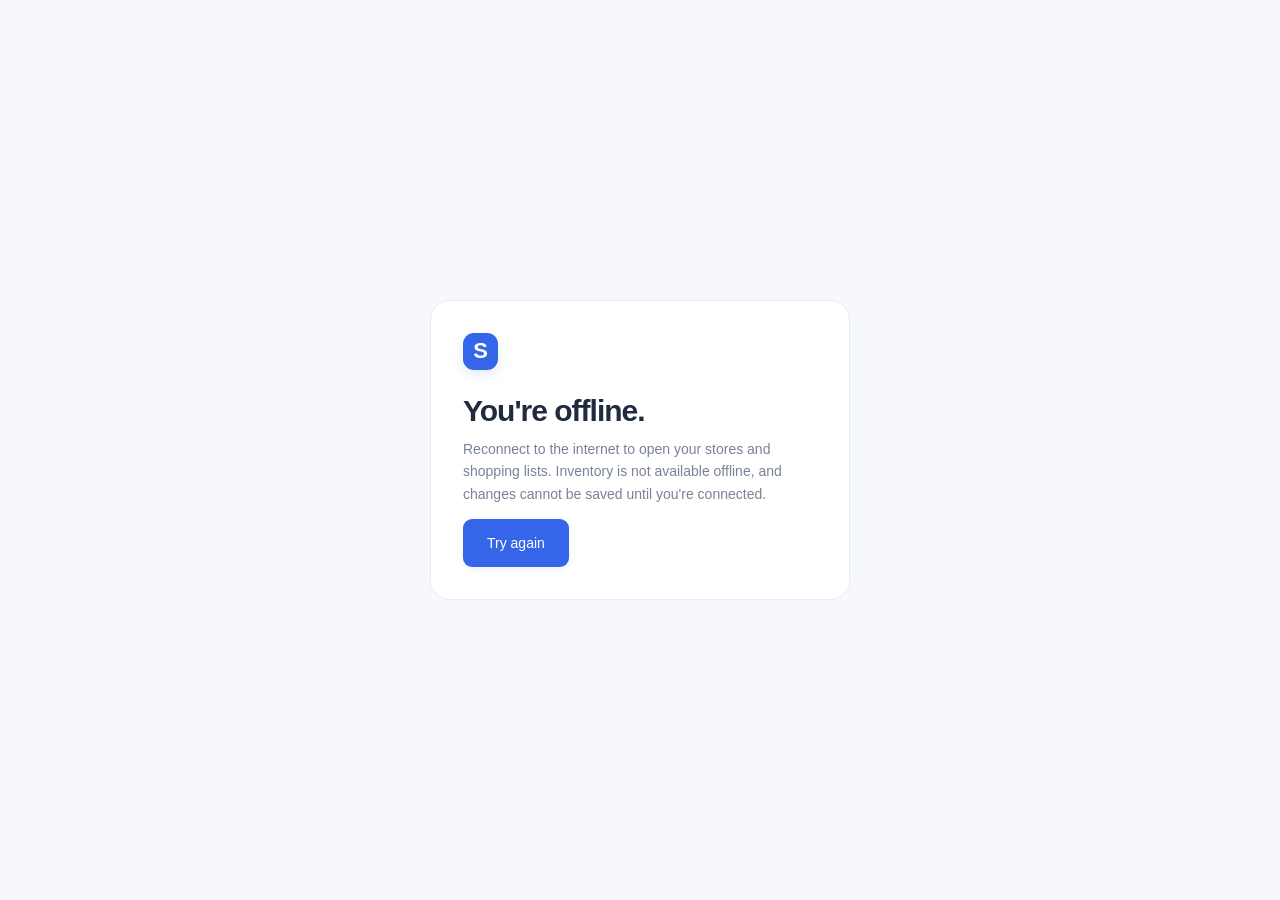
==== static/offline.html @ 5bd56369 "initial commit" ====
<!doctype html>
<html lang="en">
<head>
  <meta charset="utf-8">
  <meta name="viewport" content="width=device-width, initial-scale=1, viewport-fit=cover">
  <meta name="theme-color" content="#3565e8">
  <title>You're offline | Stockroom</title>
  <link rel="stylesheet" href="/static/style.css">
  <link rel="stylesheet" href="/static/mobile.css">
</head>
<body class="offline-page">
  <main class="offline-card">
    <span class="brand-icon" aria-hidden="true">S</span>
    <h1>You're offline.</h1>
    <p class="muted">Reconnect to the internet to open your stores and shopping lists. Inventory is not available offline, and changes cannot be saved until you're connected.</p>
    <a class="primary" href="/">Try again</a>
  </main>
</body>
</html>
---- static/style.css ----
:root{font-family:Inter,ui-sans-serif,-apple-system,BlinkMacSystemFont,"Segoe UI",sans-serif;color:#202b3e;background:#f6f8fc;font-synthesis:none;font-size:14px;--blue:#3565e8;--muted:#788397;--border:#e8edf4}
*{box-sizing:border-box}body{margin:0}button,input,select{font:inherit}button{border:1px solid #dfe5ef;border-radius:8px;background:white;color:#45526a;padding:10px 15px;cursor:pointer;font-weight:550;transition:background .15s}button:hover{background:#f0f4ff}button:disabled{cursor:default;opacity:.5}.primary{background:var(--blue);border-color:var(--blue);color:white;box-shadow:0 3px 6px #3565e814}.primary:hover{background:#2854cf}input,select{border:1px solid #dde4ef;border-radius:7px;padding:10px 12px;background:white;color:#27354b;min-width:0}input:focus,select:focus,button:focus-visible,a:focus-visible{outline:2px solid #88a8ff;outline-offset:2px}a{color:inherit;text-decoration:none}h1,h2,h3,p{margin-top:0}h1{font-size:30px;letter-spacing:-1px;margin-bottom:10px;font-weight:650}h2{font-size:17px;margin-bottom:6px}h3{font-size:17px}p{line-height:1.6}.muted{color:var(--muted)}.small{font-size:12px}.eyebrow{font-size:10px;font-weight:750;letter-spacing:1.8px;color:#8190ab;margin-bottom:10px}.sidebar{position:fixed;inset:0 auto 0 0;width:224px;background:white;border-right:1px solid var(--border);padding:32px 20px;display:flex;flex-direction:column}.brand{display:flex;align-items:center;font-size:24px;font-weight:750;letter-spacing:-1px;margin-bottom:52px}.brand-icon{display:inline-flex;align-items:center;justify-content:center;flex-shrink:0;width:35px;height:37px;border-radius:11px;background:var(--blue);color:white;font-size:22px;font-weight:750;box-shadow:0 5px 12px #3565e820;margin-right:9px}.brand-dot{color:var(--blue)}.nav-caption{color:#9aa4b7;letter-spacing:1.5px;font-size:10px;margin-left:14px;font-weight:700}.nav-item{display:flex;align-items:center;gap:12px;width:100%;text-align:left;border:0;padding:13px 14px;margin:5px 0;font-size:13px;color:#788397;font-weight:550}.nav-item>span:first-child{font-size:21px;width:21px}.nav-item.active{background:#edf2ff;color:var(--blue)}.nav-badge{margin-left:auto;border-radius:5px;font-size:10px;background:#e3eaff;padding:3px 6px;color:var(--blue)}.sidebar-note{margin-top:auto;background:#f8faff;border:1px solid var(--border);padding:17px 12px;font-size:10px;border-radius:10px;color:#69758d}.sidebar-note p{font-size:12px;margin:10px 0 0;line-height:1.8}.live-dot{display:inline-block;width:6px;height:6px;border-radius:50%;background:#42ad8f;margin-right:6px}.sign-out{font-size:12px;border:0;margin-top:14px;background:none}.workspace{margin-left:224px}.topbar{height:78px;padding:0 38px;display:flex;justify-content:space-between;align-items:center;border-bottom:1px solid var(--border);background:#fff;font-size:12px;color:#8b94a6}.topbar strong{font-weight:500;color:#57627a}.separator{margin:0 14px;color:#c5ccda}.team-label{display:flex;align-items:center;gap:10px;color:#58667c}.avatar{width:29px;height:29px;border-radius:50%;background:#eaf0ff;display:grid;place-items:center;color:#5577c4;font-size:11px}.page-content{padding:36px 38px;max-width:1700px;margin:0 auto}.page-heading{display:flex;align-items:center;justify-content:space-between;gap:20px;margin-bottom:25px}.page-heading p:last-child{margin-bottom:0}.heading-actions{display:flex;gap:10px}.week-strip{display:flex;align-items:center;justify-content:space-between;gap:14px;border:1px solid var(--border);border-radius:10px;background:white;padding:13px 18px;margin-bottom:22px}.week-strip>div{display:flex;align-items:center;gap:12px}.week-strip label{font-weight:550;font-size:12px}.week-strip input{padding:6px 9px;font-size:12px;border-color:transparent;background:#f6f8fc}.week-icon{color:var(--blue);font-size:21px}.week-buttons button{padding:6px 10px;font-size:12px}.stats{display:grid;grid-template-columns:repeat(4,1fr);gap:18px;margin-bottom:28px}.stat{border:1px solid var(--border);background:white;border-radius:11px;padding:20px;display:flex;flex-direction:column;gap:9px}.stat-label{display:flex;justify-content:space-between;align-items:center;font-size:12px;color:#65728a}.stat-symbol{display:grid;place-items:center;width:29px;height:29px;border-radius:8px;font-size:17px}.blue{background:#edf2ff;color:#567cef}.green{background:#eaf8f1;color:#42a887}.orange{background:#fff4e7;color:#de9950}.purple{background:#f2edff;color:#9676d6}.stat strong{font-size:30px;font-weight:650;letter-spacing:-1px}.panel{border:1px solid var(--border);background:white;border-radius:12px;overflow:hidden}.panel-heading{display:flex;align-items:center;justify-content:space-between;gap:16px;padding:23px}.panel-heading p{margin:0}.table-actions{display:flex;align-items:center;gap:10px}.table-actions button{font-size:12px}.filters{padding:0 23px 20px;display:flex;align-items:center;gap:10px}.filters input{width:260px;font-size:12px;background:#fbfcfe}.filters select{font-size:12px}.filters>span{margin-left:auto;white-space:nowrap}.table-scroll{overflow-x:auto}table{border-collapse:collapse;width:100%;text-align:left;white-space:nowrap}th{background:#f9fafd;border-top:1px solid var(--border);border-bottom:1px solid var(--border);padding:14px 10px;color:#8791a4;font-size:10px;font-weight:650;text-transform:uppercase;letter-spacing:.4px}th:first-child,td:first-child{padding-left:23px}td{padding:16px 10px;border-bottom:1px solid #f0f3f7;font-size:12px}tbody tr:last-child td{border-bottom:0}td input[type=number]{width:76px;padding:7px 8px;font-size:12px}td input[type=checkbox]{width:16px;height:16px;accent-color:var(--blue);cursor:pointer}.product-name{font-weight:600;color:#334059;white-space:normal;min-width:140px;max-width:240px;overflow-wrap:anywhere}.product-dept{font-size:10px;color:#8a96a9;margin-top:5px}.status{font-size:10px;display:inline-block;padding:5px 8px;border-radius:5px}.status.in{color:#29876e;background:#eaf7f1}.status.out{color:#c07829;background:#fff3e4}.status.unknown{color:#8791a4;background:#f1f3f7}.sold{font-weight:650}.adjustment{color:#bd792f;font-size:10px;max-width:85px;white-space:normal}.stock-out-button{font-size:10px;padding:4px 7px;border:0;color:#b57a33;background:#fff8ed;margin-top:4px;display:block}.remove-product{border:0;color:#97a3b7;padding:5px;font-size:17px}.panel-footer{border-top:1px solid var(--border);padding:15px 23px;display:flex;justify-content:space-between;color:#93a0b3;font-size:10px}.info-note{margin-top:22px;border-left:3px solid #cbd8f7;padding:2px 15px;color:#8491a7;font-size:11px;max-width:960px}.info-note strong{font-weight:600;color:#71809a}.info-note p{margin:5px 0 0}.notice{padding:12px 16px;margin-bottom:20px;border:1px solid #cbe7dc;background:#effaf5;color:#29755c;border-radius:8px;font-size:12px}.notice.error,.error{color:#b23f3f}.notice.error{background:#fff1f1;border-color:#f1caca}.empty-state{text-align:center;padding:50px 20px}.empty-state p{max-width:380px;margin:0 auto;font-size:13px}.empty-icon{display:inline-grid;place-items:center;width:52px;height:52px;border-radius:14px;background:#edf2ff;color:#6c8fe6;font-size:28px;margin-bottom:18px}.department-cards{display:grid;grid-template-columns:repeat(auto-fill,minmax(220px,1fr));gap:15px;padding:0 23px 23px}.department-card{padding:20px;border:1px solid var(--border);border-radius:10px;overflow-wrap:anywhere}.department-card button{font-size:11px}.department-card p{font-size:12px}.department-card h3{font-size:15px}dialog{width:420px;max-width:calc(100% - 30px);border:1px solid var(--border);border-radius:16px;padding:28px;box-shadow:0 24px 90px #18264330}dialog::backdrop{background:#14233f66;backdrop-filter:blur(3px)}.dialog-heading{display:flex;justify-content:space-between;align-items:center;margin-bottom:10px}.dialog-heading button{border:0;font-size:22px;padding:3px 8px}.dialog-heading h2{font-size:21px}form label{display:block;font-weight:550;font-size:12px;margin:20px 0 8px}dialog input,dialog select,.login-card input{width:100%}.full-width{width:100%;margin-top:24px}.login-page{min-height:100vh;display:grid;place-items:center;background:radial-gradient(ellipse at 25% 20%,#e5edff,transparent 60%),#f7f9fe;padding:25px}.login-card{width:430px;max-width:100%;background:white;border:1px solid var(--border);border-radius:20px;padding:40px;box-shadow:0 20px 80px #47649812}.login-card>.brand-icon{margin-bottom:30px}.login-card h1{font-size:29px}.login-card>.small{margin-top:22px;margin-bottom:0;text-align:center}.sr-only{position:absolute;width:1px;height:1px;padding:0;margin:-1px;overflow:hidden;clip:rect(0,0,0,0);white-space:nowrap;border:0}[hidden]{display:none!important}
.table-scroll{position:relative}
.store-toolbar{display:flex;align-items:center;justify-content:space-between;gap:16px;flex-wrap:wrap;background:white;border:1px solid var(--border);border-radius:10px;padding:16px 20px;margin-bottom:28px}
.store-actions{display:flex;gap:8px;flex-wrap:wrap}
.store-toolbar .department-picker{min-width:0;max-width:100%}
.store-toolbar select{min-width:0;width:230px;max-width:100%}
.order-filters{padding:0 23px 20px}
td .quantity-input{width:100px;padding:8px 10px;font-size:13px}
.department-picker{display:flex;align-items:center;gap:14px;flex-wrap:wrap}
.department-picker label{font-size:13px;font-weight:600}
.department-picker select{min-width:220px;max-width:100%}
.danger,.text-danger{color:#b14d46}
.danger{border-color:#ebd3d0}
.stock-toggle{display:flex;align-items:center;gap:12px;cursor:pointer}
.catalog-departments{margin-bottom:24px}
.catalog-row-actions{display:flex;gap:8px}
.catalog-row-actions button{font-size:12px;padding:7px 10px}
#inventory-table td{padding-top:22px;padding-bottom:22px}
#inventory-table td input[type=number]{width:100px}
#catalog-department{max-width:100%}
@media(min-width:1500px){td input[type=number]{width:92px}.page-content{padding-top:45px}.stat{padding:24px}}
@media(max-width:1200px){.sidebar{width:190px;padding:28px 14px}.workspace{margin-left:190px}.page-content{padding:28px 22px}.topbar{padding:0 22px}.stats{gap:12px}.stat{padding:16px}.page-heading{align-items:flex-start}.heading-actions{flex-direction:column}.table-actions{flex-wrap:wrap;justify-content:flex-end}.week-strip .small{display:none}.filters{flex-wrap:wrap}.filters input{flex:1;min-width:150px}}
@media(max-width:800px){.sidebar{position:static;width:100%;padding:16px 18px;border-right:0;border-bottom:1px solid var(--border)}.brand{margin-bottom:12px;font-size:22px}.sidebar nav{display:flex;gap:5px}.nav-item{font-size:12px;padding:8px 10px;justify-content:center}.nav-item>span:first-child{display:none}.nav-caption,.sidebar-note,.sidebar>form{display:none}.workspace{margin-left:0}.topbar{height:54px}.page-content{padding:25px 18px}.stats{grid-template-columns:repeat(2,1fr)}h1{font-size:26px}.page-heading{flex-direction:column}.heading-actions{flex-direction:row}.week-strip{padding:12px;flex-wrap:wrap}.week-strip>div{gap:8px}.week-buttons{margin-left:auto}.panel-heading{padding:18px;flex-wrap:wrap}.filters{padding:0 18px 18px}.filters select{flex:1;min-width:135px}.filters>span{width:100%}.panel-footer{gap:15px;padding:14px 18px}.team-label{font-size:11px}.login-card{padding:30px}.nav-badge{margin-left:0}}
@media(max-width:800px){.sidebar{position:relative}.sidebar>form{display:block;position:absolute;top:17px;right:18px}.sign-out{margin:0}}
---- static/mobile.css ----
button, a, input, select, label { -webkit-tap-highlight-color: transparent; }
button, a { touch-action: manipulation; }
.store-management { position: relative; }
.store-management summary { display: flex; align-items: center; justify-content: center; cursor: pointer; width: 44px; height: 48px; border: 1px solid #dfe5ef; border-radius: 10px; font-size: 25px; color: #5b6b85; list-style: none; touch-action: manipulation; }
.store-management summary::-webkit-details-marker { display: none; }
.store-management summary:focus-visible { outline: 2px solid #88a8ff; outline-offset: 2px; }
.store-management .store-actions { position: absolute; z-index: 15; top: calc(100% + 8px); right: 0; display: grid; grid-template-columns: 1fr; width: 190px; padding: 12px; background: white; border: 1px solid #dfe5ef; border-radius: 12px; box-shadow: 0 10px 30px #20376318; }
.install-banner { display: flex; align-items: center; justify-content: space-between; gap: 12px; margin-bottom: 16px; color: #667591; font-size: 12px; }
.install-banner button { color: #3565e8; white-space: nowrap; }
.login-card .install-banner { margin: 24px 0 0; }
.connection-status { padding: 14px; margin-bottom: 16px; background: #fff3e4; color: #965f23; border: 1px solid #f0d5b0; border-radius: 10px; font-size: 13px; }
#install-dialog p { line-height: 1.7; }
.offline-page { min-height: 100vh; min-height: 100dvh; display: grid; place-items: center; padding: 24px; }
.offline-card { max-width: 420px; background: white; border: 1px solid #e8edf4; border-radius: 20px; padding: 32px; }
.offline-card .brand-icon { margin-bottom: 24px; }
.offline-card a { display: inline-flex; align-items: center; justify-content: center; min-height: 48px; border-radius: 9px; padding: 12px 24px; }

@media (max-width: 800px) {
  :root { font-size: 15px; }
  html { scroll-padding-top: 80px; scroll-padding-bottom: 110px; }
  body { padding-top: calc(64px + env(safe-area-inset-top)); }
  button { min-width: 44px; min-height: 44px; }
  input, select, dialog input, dialog select { font-size: 16px; min-height: 48px; border-radius: 10px; }
  input:focus, select:focus { scroll-margin: 90px 0 120px; }
  h1 { font-size: 28px; letter-spacing: -.8px; }
  h2 { font-size: 18px; }
  .small { font-size: 12px; }
  .sidebar { position: fixed; z-index: 20; top: 0; right: 0; bottom: auto; left: 0; width: 100%; height: calc(64px + env(safe-area-inset-top)); padding: calc(10px + env(safe-area-inset-top)) max(16px, env(safe-area-inset-right)) 10px max(16px, env(safe-area-inset-left)); background: #fff; }
  .sidebar .brand { margin: 0; width: fit-content; min-height: 44px; font-size: 23px; }
  .sidebar > form { position: absolute; top: calc(10px + env(safe-area-inset-top)); right: max(12px, env(safe-area-inset-right)); display: block; }
  .sidebar .sign-out { min-height: 44px; margin: 0; font-size: 12px; padding: 8px; }
  .sidebar .nav-caption, .sidebar .sidebar-note { display: none; }
  .sidebar nav { position: fixed; z-index: 30; inset: auto 0 0; display: grid; grid-template-columns: repeat(3, minmax(0, 1fr)); gap: 6px; padding: 7px max(12px, env(safe-area-inset-right)) calc(7px + env(safe-area-inset-bottom)) max(12px, env(safe-area-inset-left)); background: #fff; border-top: 1px solid #e4eaf5; box-shadow: 0 -5px 25px #20376308; }
  .sidebar .nav-item { position: relative; display: flex; flex-direction: column; align-items: center; justify-content: center; gap: 3px; min-height: 58px; margin: 0; padding: 6px 3px; border-radius: 12px; font-size: 11px; }
  .sidebar .nav-item > span:first-child { display: block; width: auto; font-size: 23px; line-height: 26px; }
  .sidebar .nav-item.active { background: #edf2ff; color: #3565e8; }
  .sidebar .nav-badge { position: absolute; top: 3px; left: calc(50% + 10px); min-width: 18px; background: #3565e8; color: #fff; border: 2px solid white; font-size: 9px; line-height: 13px; padding: 0 3px; }
  .workspace { margin: 0; }
  .topbar { display: none; }
  .page-content { padding: 16px max(16px, env(safe-area-inset-right)) calc(108px + env(safe-area-inset-bottom)) max(16px, env(safe-area-inset-left)); }
  .install-banner { font-size: 11px; margin-bottom: 12px; gap: 8px; }
  .install-banner button { font-size: 12px; padding: 8px 12px; }
  .store-toolbar { display: grid; grid-template-columns: minmax(0, 1fr) 44px; padding: 12px; gap: 8px; margin-bottom: 24px; border-radius: 14px; }
  .store-toolbar .department-picker { width: 100%; display: grid; grid-template-columns: 40px minmax(0, 1fr); gap: 8px; }
  .store-toolbar .department-picker select { min-width: 0; width: 100%; max-width: 100%; }
  .store-management .store-actions { width: 190px; grid-template-columns: 1fr; gap: 8px; }
  .store-actions button { font-size: 12px; padding: 8px; }
  .page-heading { gap: 16px; margin-bottom: 20px; }
  .page-heading .eyebrow { display: none; }
  .page-heading .muted { font-size: 13px; line-height: 1.6; }
  .heading-actions { width: 100%; display: grid; grid-template-columns: 1fr 1fr; gap: 8px; }
  .heading-actions button { padding: 8px; font-size: 12px; }
  #export { width: 100%; min-height: 48px; }
  .panel { border-radius: 14px; }
  .panel-heading { padding: 16px; gap: 12px; align-items: stretch; }
  .panel-heading > .department-picker, .order-filters { width: 100%; display: flex; align-items: stretch; flex-direction: column; gap: 8px; }
  .department-picker label { font-size: 12px; }
  .department-picker select, #catalog-department { width: 100%; min-width: 0; }
  #reset-department { width: 100%; font-size: 13px; min-height: 44px; }
  .order-filters { padding: 0 16px 16px; }
  .panel-footer { flex-direction: column; padding: 14px 16px; gap: 5px; font-size: 11px; line-height: 1.6; }
  #save-state, #order-save-state { font-weight: 600; color: #657797; }
  .table-scroll { overflow: visible; }
  .table-scroll table { display: block; width: 100%; white-space: normal; }
  .table-scroll thead { position: absolute; width: 1px; height: 1px; overflow: hidden; clip: rect(0, 0, 0, 0); clip-path: inset(50%); }
  .table-scroll tbody { display: grid; gap: 12px; padding: 0 12px 16px; }
  .table-scroll tr { display: grid; grid-template-columns: minmax(0, 1fr) minmax(0, 1fr); gap: 12px; border: 1px solid #e3eaf5; background: #fcfdff; border-radius: 12px; padding: 16px; }
  .table-scroll td, #inventory-table td, .table-scroll td:first-child { display: block; min-width: 0; max-width: none; border: 0; padding: 0; font-size: 14px; overflow-wrap: anywhere; }
  .table-scroll td::before { content: attr(data-label); display: block; color: #7a879d; font-size: 10px; text-transform: uppercase; font-weight: 600; letter-spacing: .5px; margin-bottom: 6px; }
  .table-scroll .product-name { min-width: 0; max-width: none; font-size: 16px; line-height: 1.5; font-weight: 650; }
  #inventory-rows tr { grid-template-columns: minmax(0, 1fr) 100px; }
  #inventory-rows td:first-child, #catalog-rows td:first-child { grid-column: 1 / -1; }
  #inventory-rows td:first-child::before, #catalog-rows td:first-child::before, #order-rows td:nth-child(2)::before { display: none; }
  #inventory-rows td:nth-child(2) { grid-column: 1 / -1; display: flex; align-items: center; gap: 8px; color: #65728b; font-size: 13px; }
  #inventory-rows td:nth-child(2)::before { margin-bottom: 0; }
  .stock-toggle { min-height: 48px; gap: 8px; }
  .table-scroll td input[type=checkbox] { min-height: 0; width: 24px; height: 24px; flex-shrink: 0; margin: 0; }
  .stock-toggle .status, .stock-toggle .small { font-size: 11px; padding: 4px 0; line-height: 1.4; }
  .stock-toggle .status { background: transparent; }
  td .quantity-input { font-size: 16px; width: 100%; min-height: 48px; text-align: center; font-weight: 600; background: white; }
  #catalog-rows td:last-child { grid-column: 1 / -1; }
  #catalog-rows td:last-child::before { display: none; }
  .catalog-row-actions { gap: 8px; }
  .catalog-row-actions button { min-height: 44px; flex: 1; font-size: 13px; }
  #order-rows td:nth-child(2) { grid-column: 1 / -1; grid-row: 1; }
  #order-rows td:last-child { grid-column: 1 / -1; display: flex; align-items: center; justify-content: space-between; gap: 16px; border-top: 1px solid #e8edf4; padding-top: 12px; }
  #order-rows td:last-child::before { margin: 0; font-size: 11px; }
  #order-rows .quantity-input { width: 100px; }
  .department-cards { grid-template-columns: minmax(0, 1fr); gap: 12px; padding: 0 12px 16px; }
  .department-card { padding: 16px; background: #fcfdff; }
  .department-card h3 { font-size: 16px; }
  .department-card button { min-height: 44px; }
  .empty-state { padding: 32px 18px; }
  .notice { overflow-wrap: anywhere; font-size: 13px; }
  dialog { position: fixed; inset: auto 0 0; margin: 0 auto; width: 100%; max-width: 600px; max-height: 92vh; max-height: 92dvh; overflow-y: auto; overscroll-behavior: contain; padding: 24px 20px calc(24px + env(safe-area-inset-bottom)); border-radius: 22px 22px 0 0; }
  .dialog-heading { gap: 12px; }
  .dialog-heading h2 { font-size: 22px; }
  .dialog-heading button { min-width: 44px; min-height: 44px; }
  form label { font-size: 13px; }
  .login-page { padding: max(24px, env(safe-area-inset-top)) 20px max(24px, env(safe-area-inset-bottom)); min-height: 100dvh; }
  .login-card { padding: 28px 24px; }
  .login-card h1 { font-size: 29px; }
  .login-card .full-width { font-size: 14px; min-height: 48px; }
  .offline-page { padding-top: 24px; }
}

@media (prefers-reduced-motion: reduce) {
  *, *::before, *::after { transition: none !important; scroll-behavior: auto !important; }
}
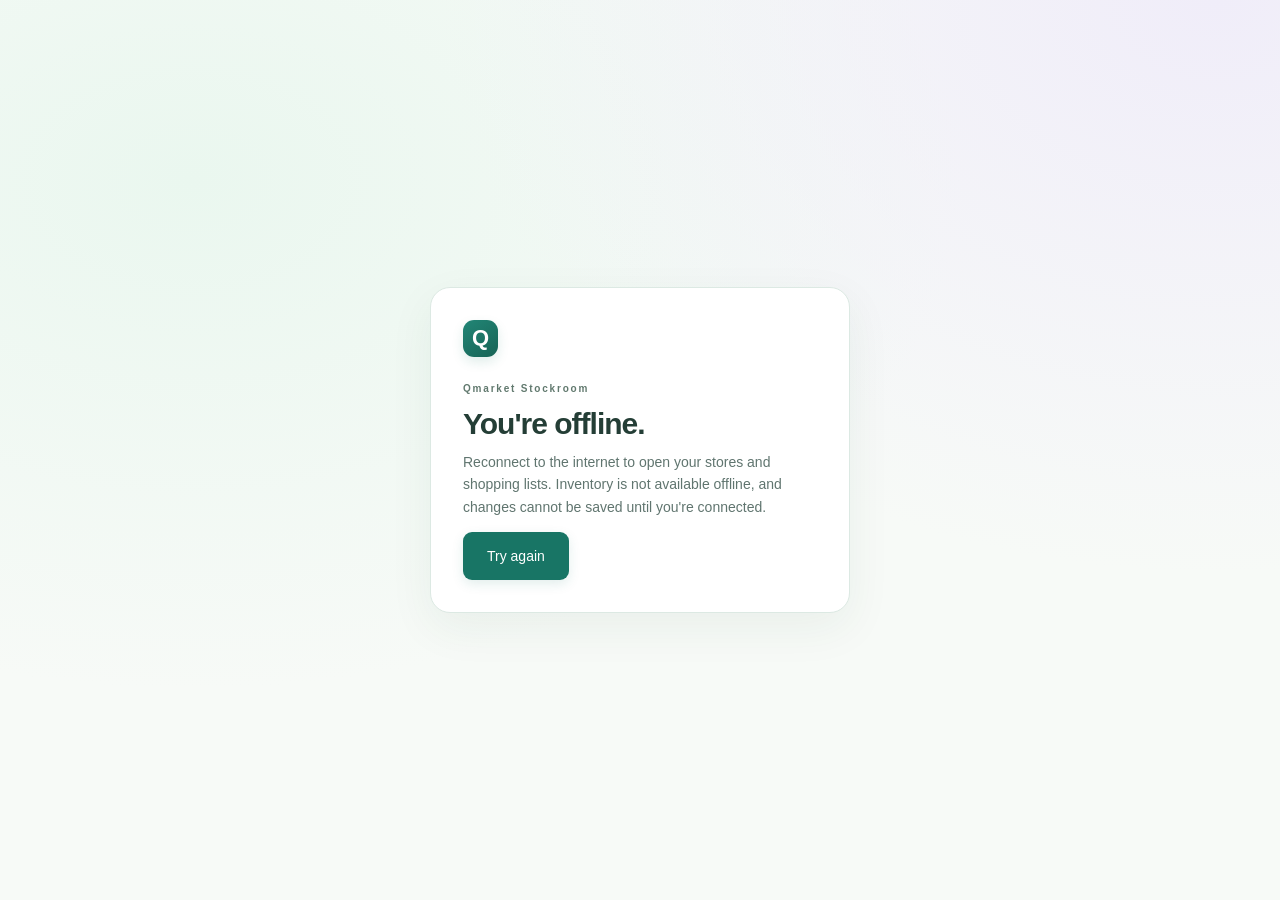
==== commit edf083de: "updated shopping mode" ====
--- a/static/offline.html
+++ b/static/offline.html
@@ -3,14 +3,16 @@
 <head>
   <meta charset="utf-8">
   <meta name="viewport" content="width=device-width, initial-scale=1, viewport-fit=cover">
-  <meta name="theme-color" content="#3565e8">
-  <title>You're offline | Stockroom</title>
+  <meta name="theme-color" content="#edf8f3">
+  <title>You're offline | Qmarket Stockroom</title>
   <link rel="stylesheet" href="/static/style.css">
   <link rel="stylesheet" href="/static/mobile.css">
+  <link rel="stylesheet" href="/static/theme.css">
 </head>
 <body class="offline-page">
   <main class="offline-card">
-    <span class="brand-icon" aria-hidden="true">S</span>
+    <span class="brand-icon" aria-hidden="true">Q</span>
+    <p class="eyebrow">Qmarket Stockroom</p>
     <h1>You're offline.</h1>
     <p class="muted">Reconnect to the internet to open your stores and shopping lists. Inventory is not available offline, and changes cannot be saved until you're connected.</p>
     <a class="primary" href="/">Try again</a>
--- a/static/mobile.css
+++ b/static/mobile.css
@@ -14,14 +14,35 @@
 .offline-card { max-width: 420px; background: white; border: 1px solid #e8edf4; border-radius: 20px; padding: 32px; }
 .offline-card .brand-icon { margin-bottom: 24px; }
 .offline-card a { display: inline-flex; align-items: center; justify-content: center; min-height: 48px; border-radius: 9px; padding: 12px 24px; }
+#order-text-dialog { width: min(600px, 100%); }
+#order-text { width: 100%; height: 40vh; min-height: 180px; padding: 12px; border: 1px solid #dde4ef; border-radius: 10px; font: 16px/1.6 monospace; color: #27354b; resize: vertical; }
+#order-text:focus { outline: 2px solid #88a8ff; outline-offset: 2px; }
+#order-actions { flex-wrap: wrap; }
+.store-toolbar { position: sticky; top: 0; z-index: 18; box-shadow: 0 5px 18px #20376312; }
+#all-stores-context { display: block; font-size: 14px; }
+html { scroll-padding-top: 110px; }
+.inventory-navigation { display: flex; flex-wrap: wrap; justify-content: space-between; gap: 16px; padding: 0 23px 20px; }
+.department-navigation, .inventory-view-switch, .card-navigation { display: flex; gap: 8px; }
+.inventory-view-switch button[aria-pressed=true] { background: #edf2ff; color: #3565e8; border-color: #88a8ff; }
+#flashcards { padding: 0 23px 23px; max-width: 640px; margin: auto; }
+#product-card { border: 1px solid #dfe5ef; border-radius: 16px; padding: 28px; background: #fcfdff; touch-action: pan-y; overflow-wrap: anywhere; }
+#product-card h2 { font-size: 24px; margin-bottom: 12px; }
+#product-card input[type=checkbox] { width: 24px; height: 24px; min-height: 0; accent-color: #3565e8; }
+#product-card .stock-toggle { min-height: 48px; }
+.card-quantity { display: grid; gap: 12px; margin-top: 24px; font-weight: 600; }
+.card-quantity input { width: 100%; min-height: 48px; font-size: 18px; }
+.card-navigation { margin: 16px 0; }
+.card-navigation button { flex: 1; }
+#order-text-dialog .heading-actions { display: flex; flex-wrap: wrap; }
+#order-text-dialog .heading-actions button { flex: 1; }
 
 @media (max-width: 800px) {
   :root { font-size: 15px; }
-  html { scroll-padding-top: 80px; scroll-padding-bottom: 110px; }
+  html { scroll-padding-top: calc(160px + env(safe-area-inset-top)); scroll-padding-bottom: 110px; }
   body { padding-top: calc(64px + env(safe-area-inset-top)); }
   button { min-width: 44px; min-height: 44px; }
   input, select, dialog input, dialog select { font-size: 16px; min-height: 48px; border-radius: 10px; }
-  input:focus, select:focus { scroll-margin: 90px 0 120px; }
+  input:focus, select:focus { scroll-margin: 160px 0 120px; }
   h1 { font-size: 28px; letter-spacing: -.8px; }
   h2 { font-size: 18px; }
   .small { font-size: 12px; }
@@ -30,7 +51,7 @@
   .sidebar > form { position: absolute; top: calc(10px + env(safe-area-inset-top)); right: max(12px, env(safe-area-inset-right)); display: block; }
   .sidebar .sign-out { min-height: 44px; margin: 0; font-size: 12px; padding: 8px; }
   .sidebar .nav-caption, .sidebar .sidebar-note { display: none; }
-  .sidebar nav { position: fixed; z-index: 30; inset: auto 0 0; display: grid; grid-template-columns: repeat(3, minmax(0, 1fr)); gap: 6px; padding: 7px max(12px, env(safe-area-inset-right)) calc(7px + env(safe-area-inset-bottom)) max(12px, env(safe-area-inset-left)); background: #fff; border-top: 1px solid #e4eaf5; box-shadow: 0 -5px 25px #20376308; }
+  .sidebar nav { position: fixed; z-index: 30; inset: auto 0 0; display: grid; grid-template-columns: repeat(4, minmax(0, 1fr)); gap: 6px; padding: 7px max(12px, env(safe-area-inset-right)) calc(7px + env(safe-area-inset-bottom)) max(12px, env(safe-area-inset-left)); background: #fff; border-top: 1px solid #e4eaf5; box-shadow: 0 -5px 25px #20376308; }
   .sidebar .nav-item { position: relative; display: flex; flex-direction: column; align-items: center; justify-content: center; gap: 3px; min-height: 58px; margin: 0; padding: 6px 3px; border-radius: 12px; font-size: 11px; }
   .sidebar .nav-item > span:first-child { display: block; width: auto; font-size: 23px; line-height: 26px; }
   .sidebar .nav-item.active { background: #edf2ff; color: #3565e8; }
@@ -40,7 +61,14 @@
   .page-content { padding: 16px max(16px, env(safe-area-inset-right)) calc(108px + env(safe-area-inset-bottom)) max(16px, env(safe-area-inset-left)); }
   .install-banner { font-size: 11px; margin-bottom: 12px; gap: 8px; }
   .install-banner button { font-size: 12px; padding: 8px 12px; }
-  .store-toolbar { display: grid; grid-template-columns: minmax(0, 1fr) 44px; padding: 12px; gap: 8px; margin-bottom: 24px; border-radius: 14px; }
+  .store-toolbar { top: calc(64px + env(safe-area-inset-top)); display: grid; grid-template-columns: minmax(0, 1fr) 44px; padding: 12px; gap: 8px; margin-bottom: 24px; border-radius: 14px; }
+  .inventory-navigation { padding: 0 16px 16px; flex-direction: column; }
+  .department-navigation, .inventory-view-switch { display: grid; grid-template-columns: minmax(0, 1fr) minmax(0, 1fr); }
+  .department-navigation button, .card-navigation button { font-size: 12px; padding: 8px; }
+  #flashcards { padding: 0 16px 16px; }
+  #product-card { padding: 20px; }
+  #order-actions { display: block; }
+  #view-order-text { width: 100%; }
   .store-toolbar .department-picker { width: 100%; display: grid; grid-template-columns: 40px minmax(0, 1fr); gap: 8px; }
   .store-toolbar .department-picker select { min-width: 0; width: 100%; max-width: 100%; }
   .store-management .store-actions { width: 190px; grid-template-columns: 1fr; gap: 8px; }
@@ -83,9 +111,14 @@
   .catalog-row-actions { gap: 8px; }
   .catalog-row-actions button { min-height: 44px; flex: 1; font-size: 13px; }
   #order-rows td:nth-child(2) { grid-column: 1 / -1; grid-row: 1; }
-  #order-rows td:last-child { grid-column: 1 / -1; display: flex; align-items: center; justify-content: space-between; gap: 16px; border-top: 1px solid #e8edf4; padding-top: 12px; }
-  #order-rows td:last-child::before { margin: 0; font-size: 11px; }
+  #order-rows td:nth-child(4) { grid-column: 1 / -1; display: flex; align-items: center; justify-content: space-between; gap: 16px; border-top: 1px solid #e8edf4; padding-top: 12px; }
+  #order-rows td:nth-child(4)::before { margin: 0; font-size: 11px; }
+  #order-rows td:last-child { grid-column: 1 / -1; }
+  #order-rows td:last-child::before { display: none; }
+  #order-rows td:last-child button { width: 100%; }
   #order-rows .quantity-input { width: 100px; }
+  #combined-rows td:first-child, #combined-rows td:last-child { grid-column: 1 / -1; }
+  #combined-rows td:first-child::before { display: none; }
   .department-cards { grid-template-columns: minmax(0, 1fr); gap: 12px; padding: 0 12px 16px; }
   .department-card { padding: 16px; background: #fcfdff; }
   .department-card h3 { font-size: 16px; }
--- a/static/theme.css
+++ b/static/theme.css
@@ -0,0 +1,117 @@
+:root {
+  --blue: #187565;
+  --muted: #60756f;
+  --border: #dce9e3;
+  color: #243e36;
+  background: #f7faf7;
+}
+body { background: radial-gradient(ellipse at 95% 0, #f0edf9 0, transparent 45%), radial-gradient(ellipse at 15% 20%, #eaf7ef 0, transparent 50%), #f7faf7; }
+h1, h2, h3 { color: #243e36; }
+button { border-color: #cbded5; color: #345b50; border-radius: 11px; }
+button:hover { background: #eaf5ef; }
+.primary { background: #187565; border-color: #187565; color: #fff; box-shadow: 0 4px 12px #18756520; }
+.primary:hover { background: #125f52; }
+input, select, #order-text { border-color: #cbded5; color: #243e36; }
+input:focus, select:focus, button:focus-visible, a:focus-visible, #order-text:focus, #product-card:focus-visible, .store-management summary:focus-visible { outline-color: #187565; }
+.brand { gap: 10px; letter-spacing: -.5px; }
+.brand-icon { background: linear-gradient(145deg, #218676, #176355); box-shadow: 0 5px 12px #18756522; margin-right: 0; }
+.brand-name { font-size: 22px; line-height: 1.1; }
+.brand-subtitle { display: block; font-size: 12px; font-weight: 550; letter-spacing: 1.5px; color: #60756f; margin-top: 5px; }
+.sidebar { background: #fcfefb; border-color: #dce9e3; }
+.nav-caption, .eyebrow { color: #61796e; }
+.nav-item { color: #60756f; }
+.sidebar .nav-item.active { background: #e4f3eb; color: #176355; box-shadow: inset 3px 0 #187565; }
+.nav-badge { background: #d7eee2; color: #176355; }
+.sidebar-note { background: linear-gradient(135deg, #eef6e9, #faf5e8); border-color: #e1e8d4; color: #52694e; }
+.sidebar-note p { color: #52694e; }
+.topbar { background: #fcfefb; border-color: #dce9e3; color: #60756f; }
+.topbar strong, .team-label { color: #345b50; }
+.avatar { background: #e9e5f5; color: #675681; }
+.store-toolbar { background: #edf8f3; border-color: #cfe5da; box-shadow: 0 6px 20px #244e3610; }
+.store-toolbar select { background: #fff; }
+.store-management summary { color: #345b50; border-color: #cbded5; background: #fff; }
+.store-management .store-actions { border-color: #dce9e3; box-shadow: 0 12px 30px #244e3618; }
+.panel { border-color: #dce9e3; border-radius: 18px; box-shadow: 0 5px 20px #244e3608; }
+.panel-heading { background: #f4faf6; }
+#orders-panel > .panel-heading { background: #fcf4e9; }
+#combined-panel > .panel-heading { background: #f1eef9; }
+#departments-panel .panel-heading { background: #eef4fc; }
+.inventory-navigation, .order-filters { padding-top: 16px; }
+th { background: #f5f9f6; color: #5b7167; border-color: #e0ebe4; }
+td { border-color: #edf3ef; }
+.product-name { color: #29483d; }
+.panel-footer { background: #fafcf9; border-color: #e0ebe4; color: #60756f; line-height: 1.6; }
+.department-card { border-color: #d9e8df; background: #f1f8f2; }
+.department-card:nth-child(3n + 2) { background: #fbf4e9; border-color: #eee2cc; }
+.department-card:nth-child(3n) { background: #f2eff9; border-color: #e3ddef; }
+.empty-icon { background: #e4f3eb; color: #187565; }
+.inventory-view-switch button[aria-pressed=true] { background: #e4f3eb; border-color: #84b9a3; color: #176355; }
+#product-card { background: linear-gradient(140deg, #eef8f2, #fdfbf3); border-color: #cfe5da; box-shadow: 0 8px 24px #244e360a; }
+#product-card input[type=checkbox], td input[type=checkbox] { accent-color: #187565; }
+#save-state, #order-save-state { color: #426c5c; }
+.install-banner, .install-banner button { color: #476f60; }
+dialog { border-color: #dce9e3; background: #fdfefb; box-shadow: 0 24px 90px #19382c26; }
+dialog::backdrop { background: #18352e66; }
+.login-page { grid-template-columns: minmax(0, 1fr); background: radial-gradient(ellipse at 10% 10%, #e0f1e7, transparent 55%), radial-gradient(ellipse at 100% 90%, #eae5f6, transparent 55%), #faf9f3; }
+.login-card { width: min(430px, 100%); min-width: 0; border-color: #dce9e3; box-shadow: 0 20px 70px #244e3612; }
+.login-card > .brand-icon { width: 52px; height: 52px; font-size: 30px; border-radius: 16px; }
+.offline-card { border-color: #dce9e3; box-shadow: 0 15px 45px #244e3610; }
+.inventory-check-tools { padding: 0 23px 20px; }
+.inventory-check-tools > label { display: block; font-weight: 600; margin-bottom: 8px; }
+.inventory-check-tools > input { width: 100%; }
+.check-summary { display: flex; align-items: center; flex-wrap: wrap; gap: 10px; margin: 16px 0 12px; }
+.check-summary > span { flex: 1 1 180px; font-weight: 600; }
+.inventory-check-tools progress { width: 100%; height: 10px; accent-color: #187565; }
+.inventory-check-tools > p { margin: 10px 0 0; }
+.product-check { display: flex; flex-direction: column; align-items: flex-start; gap: 8px; }
+.product-check button { font-size: 12px; white-space: normal; }
+.checked-label { color: #176355; background: #e4f3eb; border-radius: 6px; padding: 5px 9px; font-size: 12px; font-weight: 650; }
+#product-card .product-check { margin-top: 20px; }
+#product-card .product-check button { width: 100%; min-height: 48px; font-size: 14px; }
+.undo-banner { display: flex; flex-wrap: wrap; align-items: center; gap: 12px; padding: 14px 16px; background: #edf8f3; border: 1px solid #cfe5da; border-radius: 12px; margin-bottom: 20px; }
+.undo-banner > span:first-child { flex: 1; overflow-wrap: anywhere; }
+.undo-banner > .small { width: 100%; }
+.quantity-warning { display: block; font-size: 11px; color: #85511c; margin-top: 6px; }
+.needs-quantity .quantity-input { border-color: #b57a33; background: #fffcf5; }
+.missing-quantities { background: #fff5e4; border: 1px solid #e8cd9e; padding: 16px; border-radius: 12px; margin-bottom: 16px; color: #744918; }
+.missing-quantities ul { padding-left: 20px; max-height: 150px; overflow-y: auto; overflow-wrap: anywhere; }
+.missing-quantities p { margin-bottom: 10px; }
+#order-text-dialog { max-height: 90vh; max-height: 90dvh; overflow-y: auto; }
+.store-quantities { display: grid; gap: 6px; overflow-wrap: anywhere; min-width: 0; }
+.pickup-toggle { display: flex; align-items: center; gap: 10px; min-height: 44px; cursor: pointer; }
+.pickup-toggle input { width: 22px; height: 22px; flex: 0 0 22px; margin: 0; }
+.pickup-toggle span { font-size: 12px; }
+.picked-up .product-name { text-decoration: line-through; color: #60756f; }
+.shopping-progress { background: #eaf5ef; border: 1px solid #cfe5da; border-radius: 12px; padding: 14px 16px; font-size: 13px; line-height: 1.6; }
+.shelf-controls { display: flex; flex-wrap: wrap; gap: 8px; }
+.department-card > .shelf-controls { margin-top: 12px; }
+.shelf-controls button { font-size: 12px; min-height: 44px; }
+#inventory-freshness { line-height: 1.7; overflow-wrap: anywhere; }
+#shopping-mode[aria-pressed=true], #arrange-shelves[aria-pressed=true] { background: #e4f3eb; border-color: #84b9a3; color: #176355; }
+@media (max-width: 800px) {
+  #combined-rows td:nth-child(4), #combined-rows td:nth-child(5), #order-rows td:nth-child(6) { grid-column: 1 / -1; }
+  #combined-rows td:nth-child(5)::before, #order-rows td:nth-child(6)::before { display: none; }
+  .pickup-toggle { width: 100%; }
+  #order-actions, #catalog-actions { flex-wrap: wrap; }
+  .inventory-check-tools { padding: 0 16px 16px; }
+  #inventory-rows td:last-child { grid-column: 1 / -1; }
+  #inventory-rows td:last-child::before { display: none; }
+  #inventory-rows .product-check button { width: 100%; min-height: 44px; }
+  #inventory-rows .product-check { align-items: stretch; }
+  #order-rows td:nth-child(4) { flex-wrap: wrap; }
+  #order-rows .quantity-warning { width: 100%; }
+  .sidebar { background: #fcfefb; }
+  .sidebar .brand { gap: 9px; }
+  .sidebar .brand-name { font-size: 20px; }
+  .sidebar .brand-subtitle { font-size: 10px; margin-top: 3px; }
+  .sidebar nav { background: #fcfefb; border-color: #dce9e3; box-shadow: 0 -5px 24px #244e360a; }
+  .sidebar .nav-item.active { box-shadow: none; }
+  .sidebar .nav-badge { background: #187565; }
+  .table-scroll tr { background: #f7fbf8; border-color: #dce9e3; }
+  #order-rows tr { background: #fdf9f1; border-color: #ece4d5; }
+  #combined-rows tr { background: #f7f5fc; border-color: #e6e0f0; }
+  .table-scroll td::before { color: #60756f; }
+  #inventory-rows td:nth-child(2) { color: #60756f; }
+  #order-rows td:nth-child(4) { border-color: #ece4d5; }
+  .panel { border-radius: 16px; }
+}
